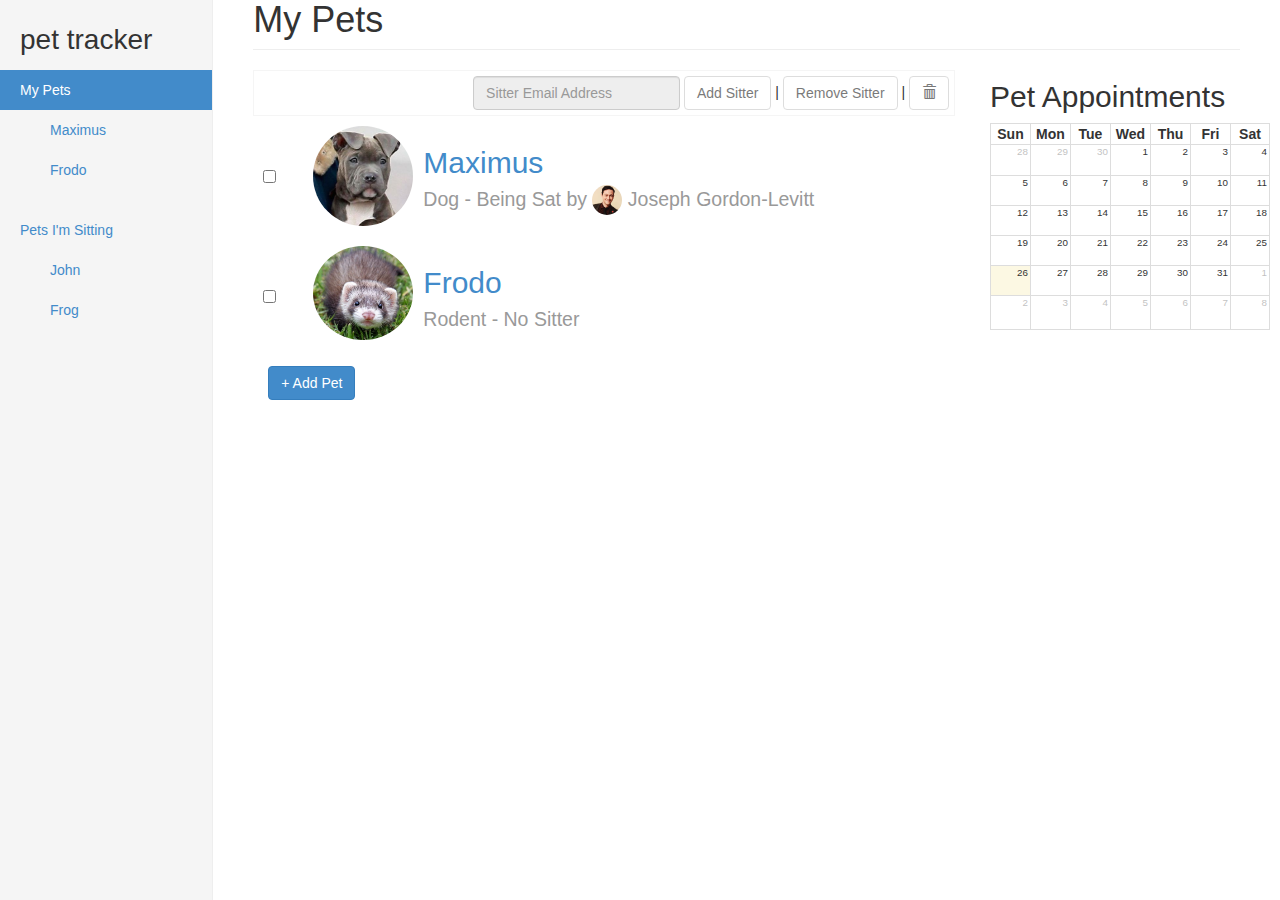
==== index.html @ 99be0072 "'logo'" ====
<!DOCTYPE html>
<html lang="en">
  <head>
    <meta charset="utf-8">
    <meta http-equiv="X-UA-Compatible" content="IE=edge">
    <meta name="viewport" content="width=device-width, initial-scale=1">
    <meta name="description" content="">
    <meta name="author" content="">
    <link rel="shortcut icon" href="../../assets/ico/favicon.ico">

    <title>Pet Tracker</title>

    <!-- Compiled and minified CSS -->
    <link rel="stylesheet" href="css/bootstrap.min.css">

    <!-- Custom styles for this template -->
    <link href="css/styles.css" rel="stylesheet">

    <!-- Calendar styles -->
    <link rel="stylesheet" type="text/css" href="css/fullcalendar.css" />

    <!-- HTML5 shim and Respond.js IE8 support of HTML5 elements and media queries -->
    <!--[if lt IE 9]>
      <script src="https://oss.maxcdn.com/libs/html5shiv/3.7.0/html5shiv.js"></script>
      <script src="https://oss.maxcdn.com/libs/respond.js/1.4.2/respond.min.js"></script>
    <![endif]-->
  </head>

  <body>

    <!--
    <div class="container-fluid">
      <div class="row">
        <div class="col-md-2"></div>
        <div class="col-md-10">
          <img class="profile-pic img-circle" src="profile.jpg" />
          <h1>Tom Hardy<br /><small>Cambridge, MA</small></h1>
        </div>
      </div>
    </div>--><!-- /.container -->

    <div class="container-fluid">
      <div class="row">
        <div class="col-sm-3 col-md-2 sidebar" id="sidebar" role="navigation">
          <div class="logo">pet tracker</div>
          <ul class="nav nav-sidebar">
            <li class="active category"><a href="index.html">My Pets</a></li>
            <li class="subcategory"><a href="maximus.html">Maximus</a></li>
            <li class="subcategory"><a href="frodo.html">Frodo</a></li>
          </ul>
          <ul class="nav nav-sidebar">
            <li class ="category"><a href="sittingpets.html">Pets I'm Sitting</a></li>
            <li class="subcategory"><a href="john.html">John</a></li>
            <li class="subcategory"><a href="frog.html">Frog</a></li>
          </ul>
          <ul class="nav nav-sidebar">
        </div>


        <div class="col-sm-9 col-md-10 col-sm-offset-3 col-md-offset-2 main">
          <h1 class="page-header">My Pets</h1>

          <div class="row">
            <div class="calendar">
              <h2>Pet Appointments</h2>
              <div id="calendar"></div>
            </div>

            <div id="mypets-container" class="col-md-12">

              <div class="controls">
                <form class="form-inline" role="form">
                  <div class="form-group">
                    <input type="email" class="form-control" id="sitter-email" placeholder="Sitter Email Address" disabled>
                  </div>
                  <button type="submit" id="sitter-submit-btn" class="btn btn-default" disabled>Add Sitter</button> |  
                  <button type="button" class="btn btn-default" disabled>
                    Remove Sitter
                  </button> | 
                  <button type="button" class="btn btn-default" disabled>
                    <span class="glyphicon glyphicon-trash"></span>
                  </button>
                </form>

                
              </div>

              <a href="maximus.html">
                <div class="my-pet-entry">
                  <div class="checkbox pull-left">
                    <label>
                      <input id="maximus-checkbox" onchange="checkbox_change" type="checkbox">
                    </label>
                  </div>
                  <img class="pull-left my-pet-pic img-circle" src="img/maximus.jpg" />
                  <h2>
                    Maximus<br />
                    <small>Dog - Being Sat by <img class="sitter-pic img-circle" src="img/jgl.png" /> Joseph Gordon-Levitt</small>
                  </h2>
                </div>
              </a>

              <a href="frodo.html">
                <div class="my-pet-entry">
                  <div class="checkbox pull-left">
                    <label>
                      <input id="frodo-checkbox" type="checkbox">
                    </label>
                  </div>
                  <img class="pull-left my-pet-pic img-circle" src="img/frodo.jpg" />
                  <h2>
                    Frodo<br />
                    <small>Rodent - No Sitter</small>
                  </h2>
                </div>
              </a>
              
            </div>
            <a id="addpet-btn" class="btn btn-primary" href="#">+ Add Pet</a>
          </div>
        </div>
      </div>
    </div>


    <!-- Bootstrap core JavaScript
    ================================================== -->
    <!-- Placed at the end of the document so the pages load faster -->
    <script src="https://ajax.googleapis.com/ajax/libs/jquery/1.11.0/jquery.min.js"></script>
    <!-- Compiled and minified JavaScript -->
    <script src="js/bootstrap.min.js"></script>
    <script src="js/mypets.js"></script>
    <script type="text/javascript" src="js/fullcalendar.min.js"></script>
  </body>
</html>
---- css/styles.css ----
/* GLOBAL */
body {
  
}
a:hover {
  text-decoration: none;
}

/* BOOTSTRAP OVERRIDES */
.checkbox {
  height:100%;
  padding-top:30px;
  padding-right: 30px;
}

/* OWN PROFILE STUFF */
.profile-link {
	padding:10px!important;
}

.profile-pic-nav {
	width:30px;
}

.profile-pic {
	width:140px;
	padding:20px;
	float:left;
}

.profile-container {
	border-top: 1px solid #eee;
}

.navbar form {
	width:100%;
  text-align: center;
}

/* MY PETS page */
.my-pet-entry {
  padding:10px;
  height:120px;
}
.my-pet-entry:hover {
  background-color: #f5f5f5;
}
.my-pet-pic {
  width:100px;
  margin-right:10px;
}
.sitter-pic {
  width:30px;
}
#addpet-form {
  height:200px;
}
.pet-pic-upload {
  float:left;
}
.pet-pic-upload img {
  width:100px;
}
input[type=file] {
  width:100px;
  margin-left:10px;
  color:#fff;
}
#addpet-btn {
  margin-left:30px;
}
.calendar {
  width:300px;
  float:right;
  position:absolute;
  right:0;
  background-color: #fff;
  z-index: 10;
  padding:10px;
}
.calendar .fc-header-title h2 {
  font-size: 1.3em;
}
.calendar h2 {
  margin-top: 0px;
}
.controls {
  border:1px solid #f5f5f5;
  padding:5px;
  text-align: right;
  margin-right:285px;
}
.fc-header {
  display:none;
}
.fc-event-title {
  display:none;
}
.fc-day-number {
  font-size: .7em;
}

/* INDIVIDUAL PETS page */
.pet-pic {
	border-radius: 10px;
	margin-right:20px;
	margin-bottom:20px;
	margin-top: 20px;
	width:200px;
}
.pet-description {
	width:600px!important;
}
.pet-description-text {
	color:#999;
}
.schedule-icon {
	width:50px;
	border-radius: 5px;
}
#pet-schedule {
	height:300px;
	border:1px solid #999;
	border-radius: 5px;
}

/*
 * Sidebar
 */

/* Hide for mobile, show later */
.sidebar {
  display: none;
}
@media (min-width: 768px) {
  .sidebar {
    position: absolute;
    top: 0px;
    bottom: 0;
    left: 0;
    z-index: 1000;
    display: block;
    padding: 20px;
    overflow-x: hidden;
    overflow-y: auto; /* Scrollable contents if viewport is shorter than content. */
    background-color: #f5f5f5;
    border-right: 1px solid #eee;
  }
}

.category {
  
}

.subcategory {
  text-indent:30px;
}

/* Sidebar navigation */
.nav-sidebar {
  margin-right: -21px; /* 20px padding + 1px border */
  margin-bottom: 20px;
  margin-left: -20px;
}
.nav-sidebar > li > a {
  padding-right: 20px;
  padding-left: 20px;
}
.nav-sidebar > .active > a,
.nav-sidebar > .active > a:hover {
  color: #fff;
  background-color: #428bca;
}

.logo {
  font-size: 2em;
  margin-bottom: 10px;
}

@media (min-width: 768px) {
  .main {
    padding-right: 40px;
    padding-left: 40px;
  }
}
.main .page-header {
  margin-top: 0;
}
---- css/fullcalendar.css ----
/*!
 * FullCalendar v1.6.4 Stylesheet
 * Docs & License: http://arshaw.com/fullcalendar/
 * (c) 2013 Adam Shaw
 */


.fc {
	direction: ltr;
	text-align: left;
	}
	
.fc table {
	border-collapse: collapse;
	border-spacing: 0;
	}
	
html .fc,
.fc table {
	font-size: 1em;
	}
	
.fc td,
.fc th {
	padding: 0;
	vertical-align: top;
	}



/* Header
------------------------------------------------------------------------*/

.fc-header td {
	white-space: nowrap;
	}

.fc-header-left {
	width: 25%;
	text-align: left;
	}
	
.fc-header-center {
	text-align: center;
	}
	
.fc-header-right {
	width: 25%;
	text-align: right;
	}
	
.fc-header-title {
	display: inline-block;
	vertical-align: top;
	}
	
.fc-header-title h2 {
	margin-top: 0;
	white-space: nowrap;
	}
	
.fc .fc-header-space {
	padding-left: 10px;
	}
	
.fc-header .fc-button {
	margin-bottom: 1em;
	vertical-align: top;
	}
	
/* buttons edges butting together */

.fc-header .fc-button {
	margin-right: -1px;
	}
	
.fc-header .fc-corner-right,  /* non-theme */
.fc-header .ui-corner-right { /* theme */
	margin-right: 0; /* back to normal */
	}
	
/* button layering (for border precedence) */
	
.fc-header .fc-state-hover,
.fc-header .ui-state-hover {
	z-index: 2;
	}
	
.fc-header .fc-state-down {
	z-index: 3;
	}

.fc-header .fc-state-active,
.fc-header .ui-state-active {
	z-index: 4;
	}
	
	
	
/* Content
------------------------------------------------------------------------*/
	
.fc-content {
	clear: both;
	zoom: 1; /* for IE7, gives accurate coordinates for [un]freezeContentHeight */
	}
	
.fc-view {
	width: 100%;
	overflow: hidden;
	}
	
	

/* Cell Styles
------------------------------------------------------------------------*/

.fc-widget-header,    /* <th>, usually */
.fc-widget-content {  /* <td>, usually */
	border: 1px solid #ddd;
	}
	
.fc-state-highlight { /* <td> today cell */ /* TODO: add .fc-today to <th> */
	background: #fcf8e3;
	}
	
.fc-cell-overlay { /* semi-transparent rectangle while dragging */
	background: #bce8f1;
	opacity: .3;
	filter: alpha(opacity=30); /* for IE */
	}
	


/* Buttons
------------------------------------------------------------------------*/

.fc-button {
	position: relative;
	display: inline-block;
	padding: 0 .6em;
	overflow: hidden;
	height: 1.9em;
	line-height: 1.9em;
	white-space: nowrap;
	cursor: pointer;
	}
	
.fc-state-default { /* non-theme */
	border: 1px solid;
	}

.fc-state-default.fc-corner-left { /* non-theme */
	border-top-left-radius: 4px;
	border-bottom-left-radius: 4px;
	}

.fc-state-default.fc-corner-right { /* non-theme */
	border-top-right-radius: 4px;
	border-bottom-right-radius: 4px;
	}

/*
	Our default prev/next buttons use HTML entities like &lsaquo; &rsaquo; &laquo; &raquo;
	and we'll try to make them look good cross-browser.
*/

.fc-text-arrow {
	margin: 0 .1em;
	font-size: 2em;
	font-family: "Courier New", Courier, monospace;
	vertical-align: baseline; /* for IE7 */
	}

.fc-button-prev .fc-text-arrow,
.fc-button-next .fc-text-arrow { /* for &lsaquo; &rsaquo; */
	font-weight: bold;
	}
	
/* icon (for jquery ui) */
	
.fc-button .fc-icon-wrap {
	position: relative;
	float: left;
	top: 50%;
	}
	
.fc-button .ui-icon {
	position: relative;
	float: left;
	margin-top: -50%;
	*margin-top: 0;
	*top: -50%;
	}
	
/*
  button states
  borrowed from twitter bootstrap (http://twitter.github.com/bootstrap/)
*/

.fc-state-default {
	background-color: #f5f5f5;
	background-image: -moz-linear-gradient(top, #ffffff, #e6e6e6);
	background-image: -webkit-gradient(linear, 0 0, 0 100%, from(#ffffff), to(#e6e6e6));
	background-image: -webkit-linear-gradient(top, #ffffff, #e6e6e6);
	background-image: -o-linear-gradient(top, #ffffff, #e6e6e6);
	background-image: linear-gradient(to bottom, #ffffff, #e6e6e6);
	background-repeat: repeat-x;
	border-color: #e6e6e6 #e6e6e6 #bfbfbf;
	border-color: rgba(0, 0, 0, 0.1) rgba(0, 0, 0, 0.1) rgba(0, 0, 0, 0.25);
	color: #333;
	text-shadow: 0 1px 1px rgba(255, 255, 255, 0.75);
	box-shadow: inset 0 1px 0 rgba(255, 255, 255, 0.2), 0 1px 2px rgba(0, 0, 0, 0.05);
	}

.fc-state-hover,
.fc-state-down,
.fc-state-active,
.fc-state-disabled {
	color: #333333;
	background-color: #e6e6e6;
	}

.fc-state-hover {
	color: #333333;
	text-decoration: none;
	background-position: 0 -15px;
	-webkit-transition: background-position 0.1s linear;
	   -moz-transition: background-position 0.1s linear;
	     -o-transition: background-position 0.1s linear;
	        transition: background-position 0.1s linear;
	}

.fc-state-down,
.fc-state-active {
	background-color: #cccccc;
	background-image: none;
	outline: 0;
	box-shadow: inset 0 2px 4px rgba(0, 0, 0, 0.15), 0 1px 2px rgba(0, 0, 0, 0.05);
	}

.fc-state-disabled {
	cursor: default;
	background-image: none;
	opacity: 0.65;
	filter: alpha(opacity=65);
	box-shadow: none;
	}

	

/* Global Event Styles
------------------------------------------------------------------------*/

.fc-event-container > * {
	z-index: 8;
	}

.fc-event-container > .ui-draggable-dragging,
.fc-event-container > .ui-resizable-resizing {
	z-index: 9;
	}
	 
.fc-event {
	border: 1px solid #3a87ad; /* default BORDER color */
	background-color: #3a87ad; /* default BACKGROUND color */
	color: #fff;               /* default TEXT color */
	font-size: .85em;
	cursor: default;
	}

a.fc-event {
	text-decoration: none;
	}
	
a.fc-event,
.fc-event-draggable {
	cursor: pointer;
	}
	
.fc-rtl .fc-event {
	text-align: right;
	}

.fc-event-inner {
	width: 100%;
	height: 100%;
	overflow: hidden;
	}
	
.fc-event-time,
.fc-event-title {
	padding: 0 1px;
	}
	
.fc .ui-resizable-handle {
	display: block;
	position: absolute;
	z-index: 99999;
	overflow: hidden; /* hacky spaces (IE6/7) */
	font-size: 300%;  /* */
	line-height: 50%; /* */
	}
	
	
	
/* Horizontal Events
------------------------------------------------------------------------*/

.fc-event-hori {
	border-width: 1px 0;
	margin-bottom: 1px;
	}

.fc-ltr .fc-event-hori.fc-event-start,
.fc-rtl .fc-event-hori.fc-event-end {
	border-left-width: 1px;
	border-top-left-radius: 3px;
	border-bottom-left-radius: 3px;
	}

.fc-ltr .fc-event-hori.fc-event-end,
.fc-rtl .fc-event-hori.fc-event-start {
	border-right-width: 1px;
	border-top-right-radius: 3px;
	border-bottom-right-radius: 3px;
	}
	
/* resizable */
	
.fc-event-hori .ui-resizable-e {
	top: 0           !important; /* importants override pre jquery ui 1.7 styles */
	right: -3px      !important;
	width: 7px       !important;
	height: 100%     !important;
	cursor: e-resize;
	}
	
.fc-event-hori .ui-resizable-w {
	top: 0           !important;
	left: -3px       !important;
	width: 7px       !important;
	height: 100%     !important;
	cursor: w-resize;
	}
	
.fc-event-hori .ui-resizable-handle {
	_padding-bottom: 14px; /* IE6 had 0 height */
	}
	
	
	
/* Reusable Separate-border Table
------------------------------------------------------------*/

table.fc-border-separate {
	border-collapse: separate;
	}
	
.fc-border-separate th,
.fc-border-separate td {
	border-width: 1px 0 0 1px;
	}
	
.fc-border-separate th.fc-last,
.fc-border-separate td.fc-last {
	border-right-width: 1px;
	}
	
.fc-border-separate tr.fc-last th,
.fc-border-separate tr.fc-last td {
	border-bottom-width: 1px;
	}
	
.fc-border-separate tbody tr.fc-first td,
.fc-border-separate tbody tr.fc-first th {
	border-top-width: 0;
	}
	
	

/* Month View, Basic Week View, Basic Day View
------------------------------------------------------------------------*/

.fc-grid th {
	text-align: center;
	}

.fc .fc-week-number {
	width: 22px;
	text-align: center;
	}

.fc .fc-week-number div {
	padding: 0 2px;
	}
	
.fc-grid .fc-day-number {
	float: right;
	padding: 0 2px;
	}
	
.fc-grid .fc-other-month .fc-day-number {
	opacity: 0.3;
	filter: alpha(opacity=30); /* for IE */
	/* opacity with small font can sometimes look too faded
	   might want to set the 'color' property instead
	   making day-numbers bold also fixes the problem */
	}
	
.fc-grid .fc-day-content {
	clear: both;
	padding: 2px 2px 1px; /* distance between events and day edges */
	}
	
/* event styles */
	
.fc-grid .fc-event-time {
	font-weight: bold;
	}
	
/* right-to-left */
	
.fc-rtl .fc-grid .fc-day-number {
	float: left;
	}
	
.fc-rtl .fc-grid .fc-event-time {
	float: right;
	}
	
	

/* Agenda Week View, Agenda Day View
------------------------------------------------------------------------*/

.fc-agenda table {
	border-collapse: separate;
	}
	
.fc-agenda-days th {
	text-align: center;
	}
	
.fc-agenda .fc-agenda-axis {
	width: 50px;
	padding: 0 4px;
	vertical-align: middle;
	text-align: right;
	white-space: nowrap;
	font-weight: normal;
	}

.fc-agenda .fc-week-number {
	font-weight: bold;
	}
	
.fc-agenda .fc-day-content {
	padding: 2px 2px 1px;
	}
	
/* make axis border take precedence */
	
.fc-agenda-days .fc-agenda-axis {
	border-right-width: 1px;
	}
	
.fc-agenda-days .fc-col0 {
	border-left-width: 0;
	}
	
/* all-day area */
	
.fc-agenda-allday th {
	border-width: 0 1px;
	}
	
.fc-agenda-allday .fc-day-content {
	min-height: 34px; /* TODO: doesnt work well in quirksmode */
	_height: 34px;
	}
	
/* divider (between all-day and slots) */
	
.fc-agenda-divider-inner {
	height: 2px;
	overflow: hidden;
	}
	
.fc-widget-header .fc-agenda-divider-inner {
	background: #eee;
	}
	
/* slot rows */
	
.fc-agenda-slots th {
	border-width: 1px 1px 0;
	}
	
.fc-agenda-slots td {
	border-width: 1px 0 0;
	background: none;
	}
	
.fc-agenda-slots td div {
	height: 20px;
	}
	
.fc-agenda-slots tr.fc-slot0 th,
.fc-agenda-slots tr.fc-slot0 td {
	border-top-width: 0;
	}

.fc-agenda-slots tr.fc-minor th,
.fc-agenda-slots tr.fc-minor td {
	border-top-style: dotted;
	}
	
.fc-agenda-slots tr.fc-minor th.ui-widget-header {
	*border-top-style: solid; /* doesn't work with background in IE6/7 */
	}
	


/* Vertical Events
------------------------------------------------------------------------*/

.fc-event-vert {
	border-width: 0 1px;
	}

.fc-event-vert.fc-event-start {
	border-top-width: 1px;
	border-top-left-radius: 3px;
	border-top-right-radius: 3px;
	}

.fc-event-vert.fc-event-end {
	border-bottom-width: 1px;
	border-bottom-left-radius: 3px;
	border-bottom-right-radius: 3px;
	}
	
.fc-event-vert .fc-event-time {
	white-space: nowrap;
	font-size: 10px;
	}

.fc-event-vert .fc-event-inner {
	position: relative;
	z-index: 2;
	}
	
.fc-event-vert .fc-event-bg { /* makes the event lighter w/ a semi-transparent overlay  */
	position: absolute;
	z-index: 1;
	top: 0;
	left: 0;
	width: 100%;
	height: 100%;
	background: #fff;
	opacity: .25;
	filter: alpha(opacity=25);
	}
	
.fc .ui-draggable-dragging .fc-event-bg, /* TODO: something nicer like .fc-opacity */
.fc-select-helper .fc-event-bg {
	display: none\9; /* for IE6/7/8. nested opacity filters while dragging don't work */
	}
	
/* resizable */
	
.fc-event-vert .ui-resizable-s {
	bottom: 0        !important; /* importants override pre jquery ui 1.7 styles */
	width: 100%      !important;
	height: 8px      !important;
	overflow: hidden !important;
	line-height: 8px !important;
	font-size: 11px  !important;
	font-family: monospace;
	text-align: center;
	cursor: s-resize;
	}
	
.fc-agenda .ui-resizable-resizing { /* TODO: better selector */
	_overflow: hidden;
	}
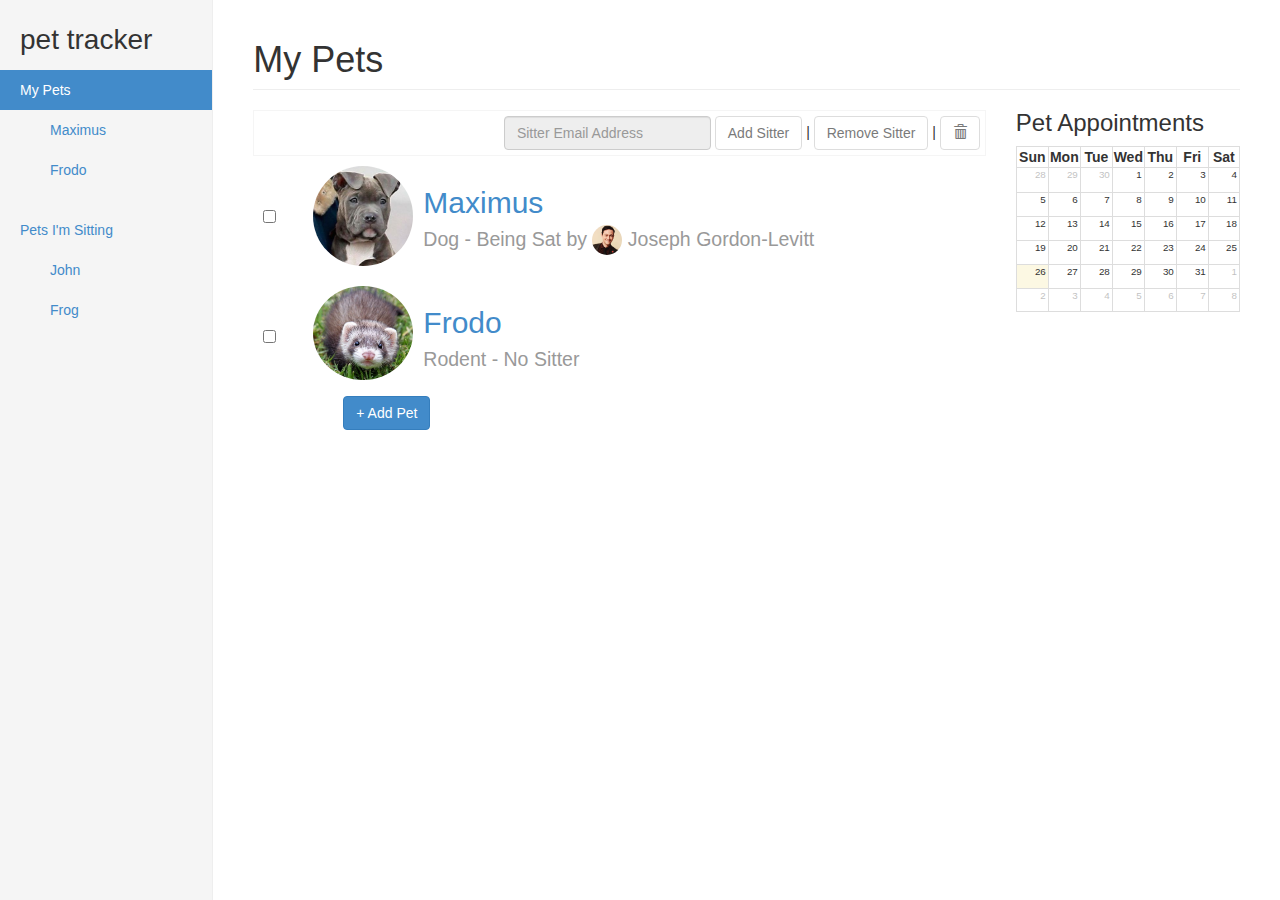
==== commit 78164a8b: "Merge branch 'master' of https://github.com/tweilu/pettracker-prototype" ====
--- a/index.html
+++ b/index.html
@@ -62,12 +62,9 @@
           <h1 class="page-header">My Pets</h1>
 
           <div class="row">
-            <div class="calendar">
-              <h2>Pet Appointments</h2>
-              <div id="calendar"></div>
-            </div>
+            
 
-            <div id="mypets-container" class="col-md-12">
+            <div id="mypets-container" class="col-md-9">
 
               <div class="controls">
                 <form class="form-inline" role="form">
@@ -115,9 +112,16 @@
                   </h2>
                 </div>
               </a>
+
+              <a id="addpet-btn" class="btn btn-primary" href="#">+ Add Pet</a>
+
               
             </div>
-            <a id="addpet-btn" class="btn btn-primary" href="#">+ Add Pet</a>
+
+            <div class="col-md-3 calendar">
+              <h3>Pet Appointments</h3>
+              <div id="calendar"></div>
+            </div>
           </div>
         </div>
       </div>
--- a/css/styles.css
+++ b/css/styles.css
@@ -69,26 +69,13 @@
 #addpet-btn {
   margin-left:30px;
 }
-.calendar {
-  width:300px;
-  float:right;
-  position:absolute;
-  right:0;
-  background-color: #fff;
-  z-index: 10;
-  padding:10px;
-}
-.calendar .fc-header-title h2 {
-  font-size: 1.3em;
-}
-.calendar h2 {
+.calendar h3 {
   margin-top: 0px;
 }
 .controls {
   border:1px solid #f5f5f5;
   padding:5px;
   text-align: right;
-  margin-right:285px;
 }
 .fc-header {
   display:none;
@@ -105,14 +92,15 @@
 	border-radius: 10px;
 	margin-right:20px;
 	margin-bottom:20px;
-	margin-top: 20px;
-	width:200px;
+	width:190px;
+  height:190px;
+  overflow: hidden;
 }
 .pet-description {
 	width:600px!important;
 }
 .pet-description-text {
-	color:#999;
+	color:#5e5e5e;
 }
 .schedule-icon {
 	width:50px;
@@ -183,6 +171,3 @@
     padding-left: 40px;
   }
 }
-.main .page-header {
-  margin-top: 0;
-}
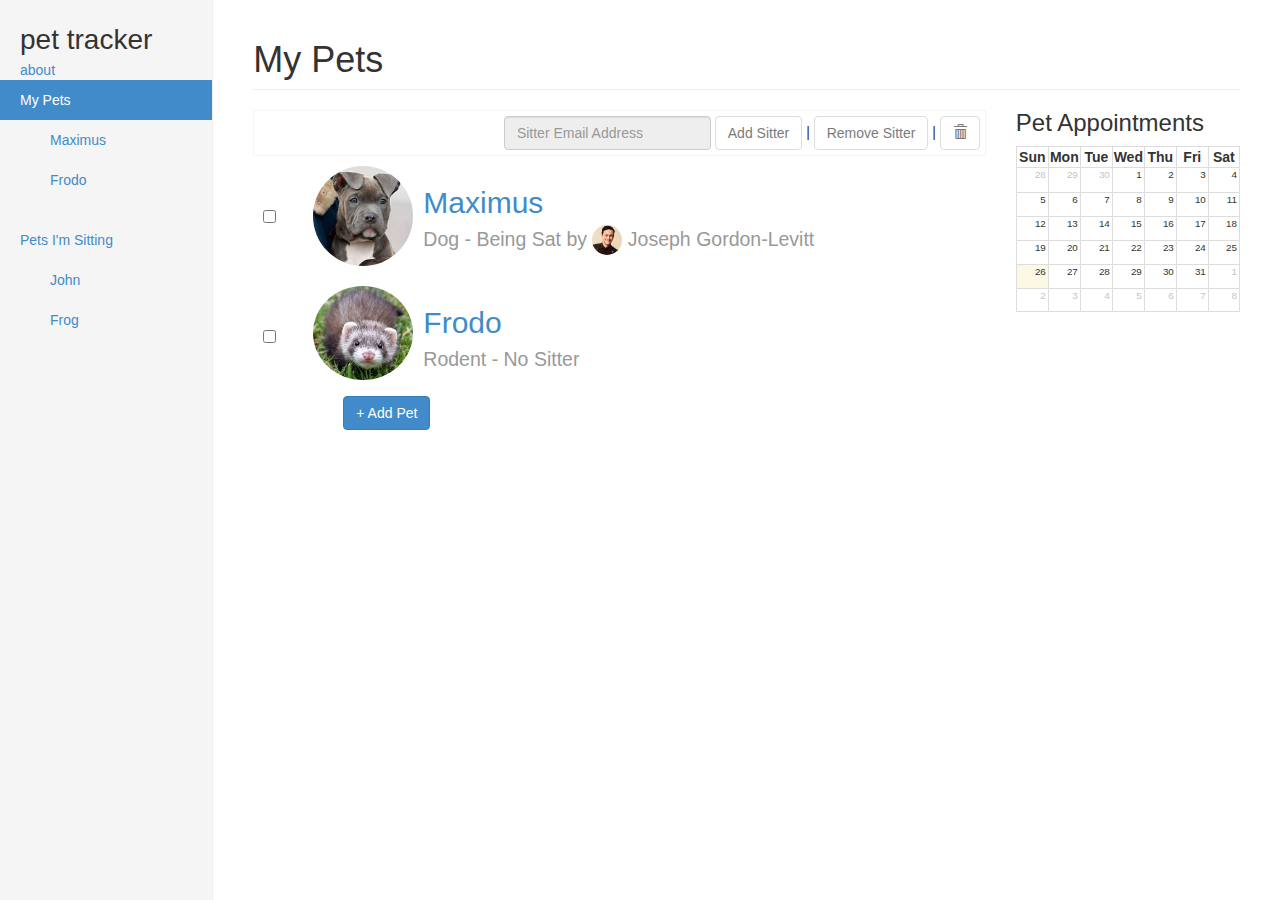
==== commit 9cbcef83: "about page" ====
--- a/index.html
+++ b/index.html
@@ -43,7 +43,7 @@
     <div class="container-fluid">
       <div class="row">
         <div class="col-sm-3 col-md-2 sidebar" id="sidebar" role="navigation">
-          <div class="logo">pet tracker</div>
+          <div class="logo">pet tracker</div><a href="about.html">about</a>
           <ul class="nav nav-sidebar">
             <li class="active category"><a href="index.html">My Pets</a></li>
             <li class="subcategory"><a href="maximus.html">Maximus</a></li>
--- a/css/styles.css
+++ b/css/styles.css
@@ -162,7 +162,6 @@
 
 .logo {
   font-size: 2em;
-  margin-bottom: 10px;
 }
 
 @media (min-width: 768px) {
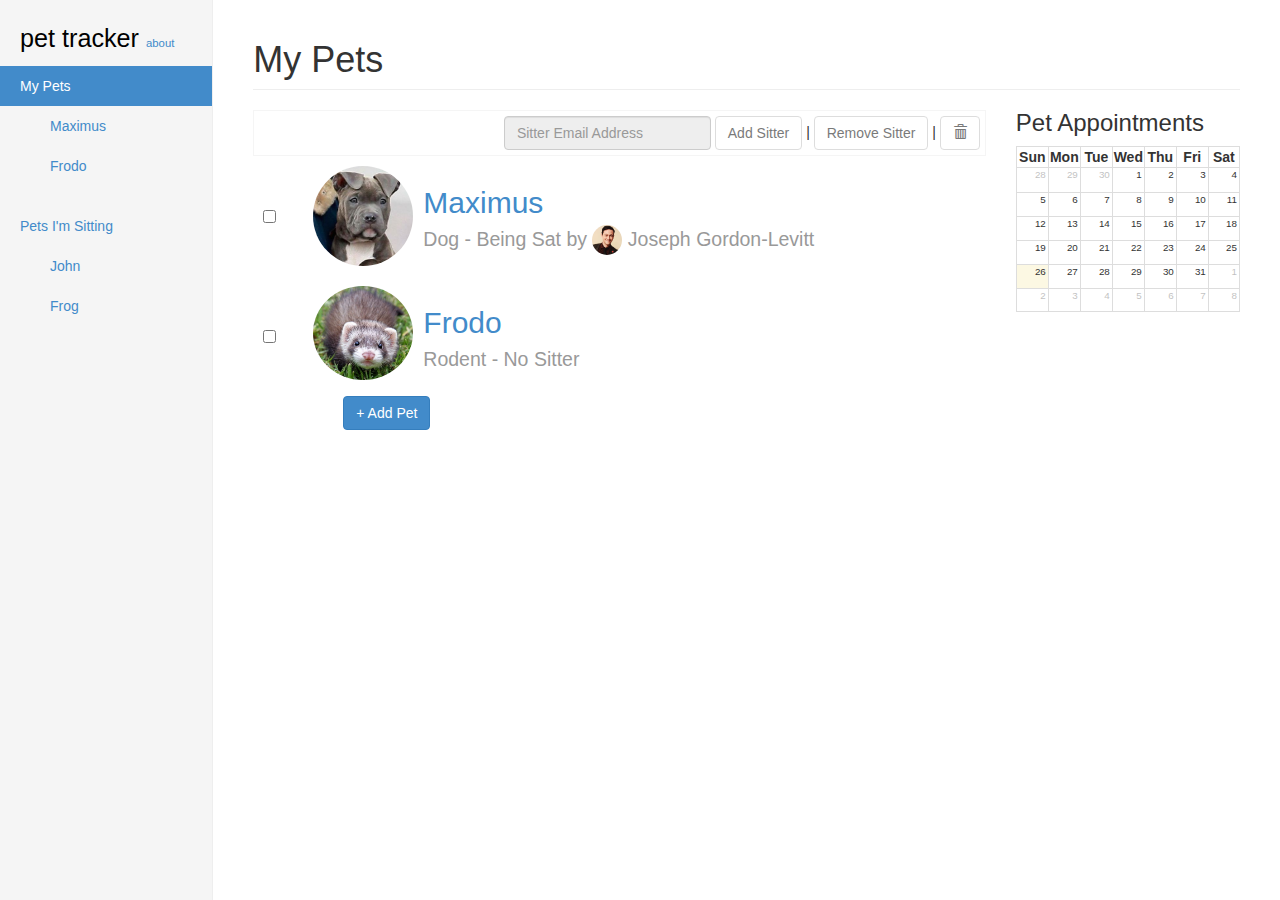
==== commit 748f07e1: "about link on sidebar" ====
--- a/index.html
+++ b/index.html
@@ -43,7 +43,7 @@
     <div class="container-fluid">
       <div class="row">
         <div class="col-sm-3 col-md-2 sidebar" id="sidebar" role="navigation">
-          <div class="logo">pet tracker</div><a href="about.html">about</a>
+          <div class="logo"><a class="logo-text" href="index.html">pet tracker</a> <a class="about-link" href="about.html">about</a></div>
           <ul class="nav nav-sidebar">
             <li class="active category"><a href="index.html">My Pets</a></li>
             <li class="subcategory"><a href="maximus.html">Maximus</a></li>
@@ -64,54 +64,57 @@
           <div class="row">
             
 
-            <div id="mypets-container" class="col-md-9">
+            <div class="col-md-9">
+              <div id="mypets-container">
 
-              <div class="controls">
-                <form class="form-inline" role="form">
-                  <div class="form-group">
-                    <input type="email" class="form-control" id="sitter-email" placeholder="Sitter Email Address" disabled>
+                <div class="controls">
+                  <form class="form-inline" role="form">
+                    <div class="form-group">
+                      <input type="email" class="form-control" id="sitter-email" placeholder="Sitter Email Address" disabled>
+                    </div>
+                    <button type="submit" id="sitter-submit-btn" class="btn btn-default" disabled>Add Sitter</button> |  
+                    <button type="button" class="btn btn-default" disabled>
+                      Remove Sitter
+                    </button> | 
+                    <button type="button" class="btn btn-default" disabled>
+                      <span class="glyphicon glyphicon-trash"></span>
+                    </button>
+                  </form>
+
+                  
+                </div>
+
+                <a href="maximus.html">
+                  <div class="my-pet-entry">
+                    <div class="checkbox pull-left">
+                      <label>
+                        <input id="maximus-checkbox" onchange="checkbox_change" type="checkbox">
+                      </label>
+                    </div>
+                    <img class="pull-left my-pet-pic img-circle" src="img/maximus.jpg" />
+                    <h2>
+                      Maximus<br />
+                      <small>Dog - Being Sat by <img class="sitter-pic img-circle" src="img/jgl.png" /> Joseph Gordon-Levitt</small>
+                    </h2>
                   </div>
-                  <button type="submit" id="sitter-submit-btn" class="btn btn-default" disabled>Add Sitter</button> |  
-                  <button type="button" class="btn btn-default" disabled>
-                    Remove Sitter
-                  </button> | 
-                  <button type="button" class="btn btn-default" disabled>
-                    <span class="glyphicon glyphicon-trash"></span>
-                  </button>
-                </form>
+                </a>
 
-                
+                <a href="frodo.html">
+                  <div class="my-pet-entry">
+                    <div class="checkbox pull-left">
+                      <label>
+                        <input id="frodo-checkbox" type="checkbox">
+                      </label>
+                    </div>
+                    <img class="pull-left my-pet-pic img-circle" src="img/frodo.jpg" />
+                    <h2>
+                      Frodo<br />
+                      <small>Rodent - No Sitter</small>
+                    </h2>
+                  </div>
+                </a>
+
               </div>
-
-              <a href="maximus.html">
-                <div class="my-pet-entry">
-                  <div class="checkbox pull-left">
-                    <label>
-                      <input id="maximus-checkbox" onchange="checkbox_change" type="checkbox">
-                    </label>
-                  </div>
-                  <img class="pull-left my-pet-pic img-circle" src="img/maximus.jpg" />
-                  <h2>
-                    Maximus<br />
-                    <small>Dog - Being Sat by <img class="sitter-pic img-circle" src="img/jgl.png" /> Joseph Gordon-Levitt</small>
-                  </h2>
-                </div>
-              </a>
-
-              <a href="frodo.html">
-                <div class="my-pet-entry">
-                  <div class="checkbox pull-left">
-                    <label>
-                      <input id="frodo-checkbox" type="checkbox">
-                    </label>
-                  </div>
-                  <img class="pull-left my-pet-pic img-circle" src="img/frodo.jpg" />
-                  <h2>
-                    Frodo<br />
-                    <small>Rodent - No Sitter</small>
-                  </h2>
-                </div>
-              </a>
 
               <a id="addpet-btn" class="btn btn-primary" href="#">+ Add Pet</a>
 
@@ -127,6 +130,15 @@
       </div>
     </div>
 
+    <!-- for calendar event info -->
+    <div id="event-info">
+      <div id="close-event-info">
+        <a href="#">&times;</a>
+      </div>
+      <div id="event-info-content">
+      </div>
+    </div>
+
 
     <!-- Bootstrap core JavaScript
     ================================================== -->
--- a/css/styles.css
+++ b/css/styles.css
@@ -69,22 +69,51 @@
 #addpet-btn {
   margin-left:30px;
 }
-.calendar h3 {
-  margin-top: 0px;
-}
 .controls {
   border:1px solid #f5f5f5;
   padding:5px;
   text-align: right;
 }
+
+/* CALENDAR WIDGET */
+.calendar h3 {
+  margin-top: 0px;
+}
 .fc-header {
   display:none;
+}
+.fc-event {
+  height:10px;
 }
 .fc-event-title {
   display:none;
 }
 .fc-day-number {
   font-size: .7em;
+}
+#event-info {
+  width:90px;
+  background-color: #f5f5f5;
+  display:none;
+  z-index:10;
+  border: 1px solid #999;
+  border-radius: 3px;
+}
+#event-info-content {
+  margin:5px;
+}
+#event-info .glyphicon-trash {
+  padding:5px;
+}
+#close-event-info {
+  position:absolute;
+  right:0;
+  margin-right:5px;
+}
+#add-event {
+  display:none;
+  background-color: #f5f5f5;
+  z-index:10;
 }
 
 /* INDIVIDUAL PETS page */
@@ -97,7 +126,7 @@
   overflow: hidden;
 }
 .pet-description {
-	width:600px!important;
+	width:400px!important;
 }
 .pet-description-text {
 	color:#5e5e5e;
@@ -110,6 +139,9 @@
 	height:300px;
 	border:1px solid #999;
 	border-radius: 5px;
+}
+.cal-hover .fc-day:hover {
+  background-color: #f5f5f5;
 }
 
 /*
@@ -161,7 +193,14 @@
 }
 
 .logo {
-  font-size: 2em;
+  font-size: 1.8em;
+  margin-bottom: 10px;
+}
+.logo .logo-text {
+  color:#000;
+}
+.logo .about-link {
+  font-size: .45em;
 }
 
 @media (min-width: 768px) {
